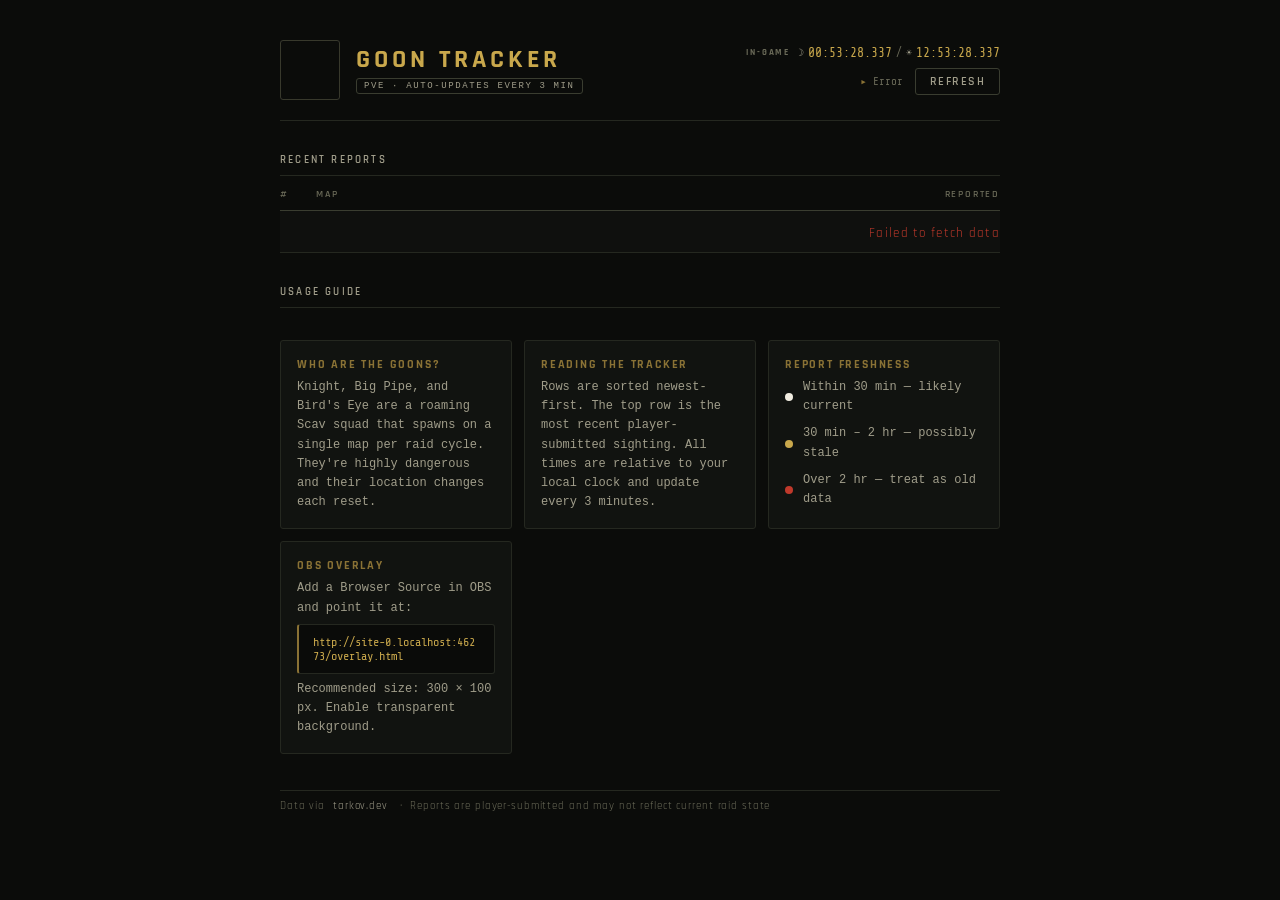
==== index.html @ 099cb643 "initial goon tracker — overlay + website PVE-only goon location tracker sourced from tarkov.dev Grap" ====
<!DOCTYPE html>
<html lang="en">
<head>
  <meta charset="UTF-8" />
  <meta name="viewport" content="width=device-width, initial-scale=1.0" />
  <meta name="description" content="Real-time Escape from Tarkov Goon squad location tracker — PVE mode" />
  <title>Goon Tracker — EFT</title>
  <link rel="preconnect" href="https://fonts.googleapis.com" />
  <link rel="preconnect" href="https://fonts.gstatic.com" crossorigin />
  <link href="https://fonts.googleapis.com/css2?family=Rajdhani:wght@400;600;700&family=Share+Tech+Mono&display=swap" rel="stylesheet" />
  <link rel="stylesheet" href="style.css" />
  <link rel="stylesheet" href="site.css" />
</head>
<body>
  <div id="app">

    <!-- Header -->
    <header>
      <div id="header-left">
        <img id="header-goon" src="[data-uri]" alt="Goon" />
        <div id="header-text">
          <h1>Goon Tracker</h1>
          <span id="mode-badge">PVE · Auto-updates every 3 min</span>
        </div>
      </div>
      <div id="header-right">
        <div id="tarkov-clock">
          <span class="tarkov-clock-label">IN-GAME</span>
          <div class="tarkov-clock-times">
            <span class="tarkov-server-label">☽</span><span id="tarkov-left">--:--</span>
            <span class="tarkov-sep">/</span>
            <span class="tarkov-server-label">☀</span><span id="tarkov-right">--:--</span>
          </div>
        </div>
        <div id="header-meta">
          <span id="update-status">Updating...</span>
          <button id="refresh-btn" onclick="loadReports()">Refresh</button>
        </div>
      </div>
    </header>

    <!-- Report history -->
    <section>
      <div class="section-label">Recent Reports</div>
      <table id="report-table">
        <thead>
          <tr>
            <th>#</th>
            <th>Map</th>
            <th>Reported</th>
          </tr>
        </thead>
        <tbody id="report-body">
          <tr><td colspan="3" class="loading-row">Fetching data...</td></tr>
        </tbody>
      </table>
    </section>

    <!-- Usage guide -->
    <section id="guide">
      <div class="section-label">Usage Guide</div>

      <div class="guide-grid">

        <div class="guide-card">
          <div class="guide-card-title">Who are the Goons?</div>
          <div class="guide-card-body">
            Knight, Big Pipe, and Bird's Eye are a roaming Scav squad that
            spawns on a single map per raid cycle. They're highly dangerous
            and their location changes each reset.
          </div>
        </div>

        <div class="guide-card">
          <div class="guide-card-title">Reading the tracker</div>
          <div class="guide-card-body">
            Rows are sorted newest-first. The top row is the most recent
            player-submitted sighting. All times are relative to your local
            clock and update every 3 minutes.
          </div>
        </div>

        <div class="guide-card">
          <div class="guide-card-title">Report freshness</div>
          <div class="guide-card-body">
            <div class="legend">
              <div class="legend-row">
                <span class="legend-dot fresh"></span>
                <span>Within 30 min — likely current</span>
              </div>
              <div class="legend-row">
                <span class="legend-dot warning"></span>
                <span>30 min – 2 hr — possibly stale</span>
              </div>
              <div class="legend-row">
                <span class="legend-dot stale"></span>
                <span>Over 2 hr — treat as old data</span>
              </div>
            </div>
          </div>
        </div>

        <div class="guide-card">
          <div class="guide-card-title">OBS Overlay</div>
          <div class="guide-card-body">
            Add a Browser Source in OBS and point it at:
          </div>
          <div class="obs-url" id="overlay-url">/overlay.html</div>
          <div class="guide-card-body">
            Recommended size: 300 × 100 px. Enable transparent background.
          </div>
        </div>

      </div>
    </section>

    <!-- Footer -->
    <footer>
      Data via <a href="https://tarkov.dev" target="_blank" rel="noopener">tarkov.dev</a>
      &nbsp;·&nbsp;
      Reports are player-submitted and may not reflect current raid state
    </footer>

  </div>

  <script src="site.js"></script>
  <script>
    // Set overlay URL to absolute for easy copy
    document.getElementById('overlay-url').textContent =
      window.location.origin + '/overlay.html';
  </script>
</body>
</html>
---- style.css ----
/* Shared base */
* {
  margin: 0;
  padding: 0;
  box-sizing: border-box;
}

body {
  font-family: 'Courier New', Courier, monospace;
  color: #e0d9cc;
}

/* Shared staleness colors */
.fresh   { color: #e0d9cc; }
.warning { color: #d4a017; }
.stale   { color: #c0392b; }
---- site.css ----
/* ── Tarkov theme tokens ─────────────────────────────────────────── */
:root {
  --bg:          #0b0c0a;
  --bg-card:     #111310;
  --bg-row-alt:  #0f100e;
  --border:      #252820;
  --border-accent: #3a3d30;
  --gold:        #c9a84c;
  --gold-dim:    #8a7235;
  --text:        #f0ece0;
  --text-muted:  #a09d8a;
  --text-faint:  #6a6a58;
  --fresh:       #f0ece0;
  --warning:     #c9a84c;
  --stale:       #8b2a2a;
  --stale-text:  #c0392b;
  --radius:      3px;
}

/* ── Reset / base ────────────────────────────────────────────────── */
body {
  background: var(--bg);
  min-height: 100vh;
}

/* ── Layout ──────────────────────────────────────────────────────── */
#app {
  max-width: 760px;
  margin: 0 auto;
  padding: 40px 20px 60px;
  display: flex;
  flex-direction: column;
  gap: 32px;
}

/* ── Header ──────────────────────────────────────────────────────── */
header {
  display: flex;
  align-items: center;
  justify-content: space-between;
  gap: 16px;
  padding-bottom: 20px;
  border-bottom: 1px solid var(--border);
}

#header-left {
  display: flex;
  align-items: center;
  gap: 16px;
}

#header-goon {
  width: 60px;
  height: 60px;
  object-fit: cover;
  border-radius: var(--radius);
  border: 1px solid var(--border-accent);
  flex-shrink: 0;
  /* sepia tint for worn look */
  filter: sepia(0.2) brightness(0.9);
}

#header-text {
  display: flex;
  flex-direction: column;
  gap: 5px;
}

h1 {
  font-family: 'Rajdhani', sans-serif;
  font-size: 26px;
  font-weight: 700;
  letter-spacing: 0.15em;
  color: var(--gold);
  text-transform: uppercase;
  line-height: 1;
}

#mode-badge {
  display: inline-block;
  font-size: 9px;
  letter-spacing: 0.18em;
  color: var(--text-muted);
  border: 1px solid var(--border-accent);
  padding: 2px 7px;
  border-radius: var(--radius);
  text-transform: uppercase;
  width: fit-content;
}

#header-right {
  display: flex;
  align-items: flex-end;
  flex-direction: column;
  gap: 8px;
  flex-shrink: 0;
}

#header-meta {
  display: flex;
  align-items: center;
  gap: 12px;
}

#update-status {
  font-size: 11px;
  color: var(--text-faint);
  font-family: 'Share Tech Mono', monospace;
}

/* Live pulse dot */
#update-status::before {
  content: '▸ ';
  color: var(--gold-dim);
}

/* Tarkov clock — website */
#tarkov-clock {
  display: flex;
  align-items: center;
  gap: 8px;
}

.tarkov-clock-label {
  font-family: 'Rajdhani', sans-serif;
  font-size: 9px;
  font-weight: 700;
  letter-spacing: 0.2em;
  text-transform: uppercase;
  color: var(--text-faint);
}

.tarkov-clock-times {
  display: flex;
  align-items: center;
  gap: 4px;
  font-family: 'Share Tech Mono', monospace;
  font-size: 13px;
  color: var(--gold);
}

.tarkov-server-label {
  font-size: 10px;
  color: var(--text-muted);
}

.tarkov-sep {
  color: var(--text-faint);
  font-size: 11px;
}

#refresh-btn {
  background: transparent;
  border: 1px solid var(--border-accent);
  color: var(--text-muted);
  font-family: 'Rajdhani', sans-serif;
  font-size: 12px;
  font-weight: 600;
  letter-spacing: 0.12em;
  text-transform: uppercase;
  padding: 5px 14px;
  border-radius: var(--radius);
  cursor: pointer;
  transition: border-color 0.15s, color 0.15s, background 0.15s;
}

#refresh-btn:hover:not(:disabled) {
  border-color: var(--gold-dim);
  color: var(--gold);
  background: rgba(201, 168, 76, 0.06);
}

#refresh-btn:disabled {
  opacity: 0.3;
  cursor: default;
}

/* ── Section headings ────────────────────────────────────────────── */
.section-label {
  font-family: 'Rajdhani', sans-serif;
  font-size: 11px;
  font-weight: 600;
  letter-spacing: 0.2em;
  text-transform: uppercase;
  color: var(--text-muted);
  margin-bottom: 12px;
  padding-bottom: 8px;
  border-bottom: 1px solid var(--border);
}

/* ── Report table ────────────────────────────────────────────────── */
#report-table {
  width: 100%;
  border-collapse: collapse;
  font-family: 'Share Tech Mono', monospace;
  font-size: 13px;
}

#report-table thead tr {
  border-bottom: 1px solid var(--border-accent);
}

#report-table th {
  text-align: left;
  font-family: 'Rajdhani', sans-serif;
  font-size: 10px;
  font-weight: 600;
  letter-spacing: 0.18em;
  text-transform: uppercase;
  color: var(--text-faint);
  padding: 0 0 10px 0;
}

#report-table th:first-child,
#report-table td:first-child { width: 36px; }

#report-table th:last-child,
#report-table td:last-child { text-align: right; }

#report-table tbody tr {
  border-bottom: 1px solid var(--border);
  transition: background 0.1s;
}

#report-table tbody tr:nth-child(odd) {
  background: var(--bg-row-alt);
}

#report-table tbody tr:first-child td { padding-top: 14px; }

#report-table tbody tr:hover { background: #151710; }

#report-table td { padding: 11px 0; }

.row-num {
  color: var(--text-faint);
  font-size: 11px;
}

/* Rank 1 highlight */
#report-table tbody tr:first-child .row-num {
  color: var(--gold-dim);
}

#report-table tbody tr:first-child .map-cell {
  color: var(--gold);
}

.map-cell {
  color: var(--text);
  font-size: 14px;
  letter-spacing: 0.04em;
  display: flex;
  flex-direction: column;
  gap: 3px;
}

.map-name {
  text-transform: uppercase;
}

.map-link {
  color: inherit;
  text-decoration: none;
  border-bottom: 1px solid transparent;
  transition: border-color 0.15s, color 0.15s;
}

.map-link:hover {
  color: var(--gold);
  border-bottom-color: var(--gold-dim);
}

.map-meta {
  font-size: 10px;
  color: var(--text-faint);
  letter-spacing: 0.06em;
  font-family: 'Share Tech Mono', monospace;
  text-transform: none;
}

.loading-row {
  color: var(--text-muted);
  text-align: center;
  padding: 40px 0;
  font-family: 'Rajdhani', sans-serif;
  letter-spacing: 0.1em;
}

/* ── Staleness (override shared) ─────────────────────────────────── */
.fresh   { color: var(--fresh); }
.warning { color: var(--warning); }
.stale   { color: var(--stale-text); }

/* ── Usage guide ─────────────────────────────────────────────────── */
#guide {
  display: flex;
  flex-direction: column;
  gap: 20px;
}

.guide-grid {
  display: grid;
  grid-template-columns: repeat(auto-fit, minmax(200px, 1fr));
  gap: 12px;
}

.guide-card {
  background: var(--bg-card);
  border: 1px solid var(--border);
  border-radius: var(--radius);
  padding: 16px;
  display: flex;
  flex-direction: column;
  gap: 6px;
}

.guide-card-title {
  font-family: 'Rajdhani', sans-serif;
  font-size: 12px;
  font-weight: 700;
  letter-spacing: 0.15em;
  text-transform: uppercase;
  color: var(--gold-dim);
}

.guide-card-body {
  font-size: 12px;
  color: var(--text-muted);
  line-height: 1.6;
}

.legend {
  display: flex;
  flex-direction: column;
  gap: 8px;
}

.legend-row {
  display: flex;
  align-items: center;
  gap: 10px;
  font-size: 12px;
  color: var(--text-muted);
}

.legend-dot {
  width: 8px;
  height: 8px;
  border-radius: 50%;
  flex-shrink: 0;
}

.legend-dot.fresh   { background: var(--fresh); }
.legend-dot.warning { background: var(--warning); }
.legend-dot.stale   { background: var(--stale-text); }

/* ── OBS guide block ─────────────────────────────────────────────── */
.guide-card-body + .guide-card-body {
  margin-top: 6px;
}

.obs-url {
  background: #0a0b09;
  border: 1px solid var(--border);
  border-left: 2px solid var(--gold-dim);
  border-radius: var(--radius);
  padding: 10px 14px;
  font-family: 'Share Tech Mono', monospace;
  font-size: 12px;
  color: var(--gold);
  word-break: break-all;
}

/* ── Footer ──────────────────────────────────────────────────────── */
footer {
  font-family: 'Rajdhani', sans-serif;
  font-size: 11px;
  letter-spacing: 0.08em;
  color: var(--text-faint);
  padding-top: 4px;
  display: flex;
  align-items: center;
  gap: 8px;
  flex-wrap: wrap;
}

footer::before {
  content: '';
  display: block;
  height: 1px;
  background: var(--border);
  width: 100%;
}

footer a {
  color: var(--text-muted);
  text-decoration: none;
  transition: color 0.15s;
}

footer a:hover { color: var(--gold-dim); }

/* ── Responsive ──────────────────────────────────────────────────── */
@media (max-width: 500px) {
  #app { padding: 24px 14px 48px; gap: 24px; }

  h1 { font-size: 20px; }

  #header-goon { width: 48px; height: 48px; }

  #update-status { display: none; }

  #report-table { font-size: 12px; }
  .map-cell { font-size: 13px; }

  .guide-grid { grid-template-columns: 1fr; }
}
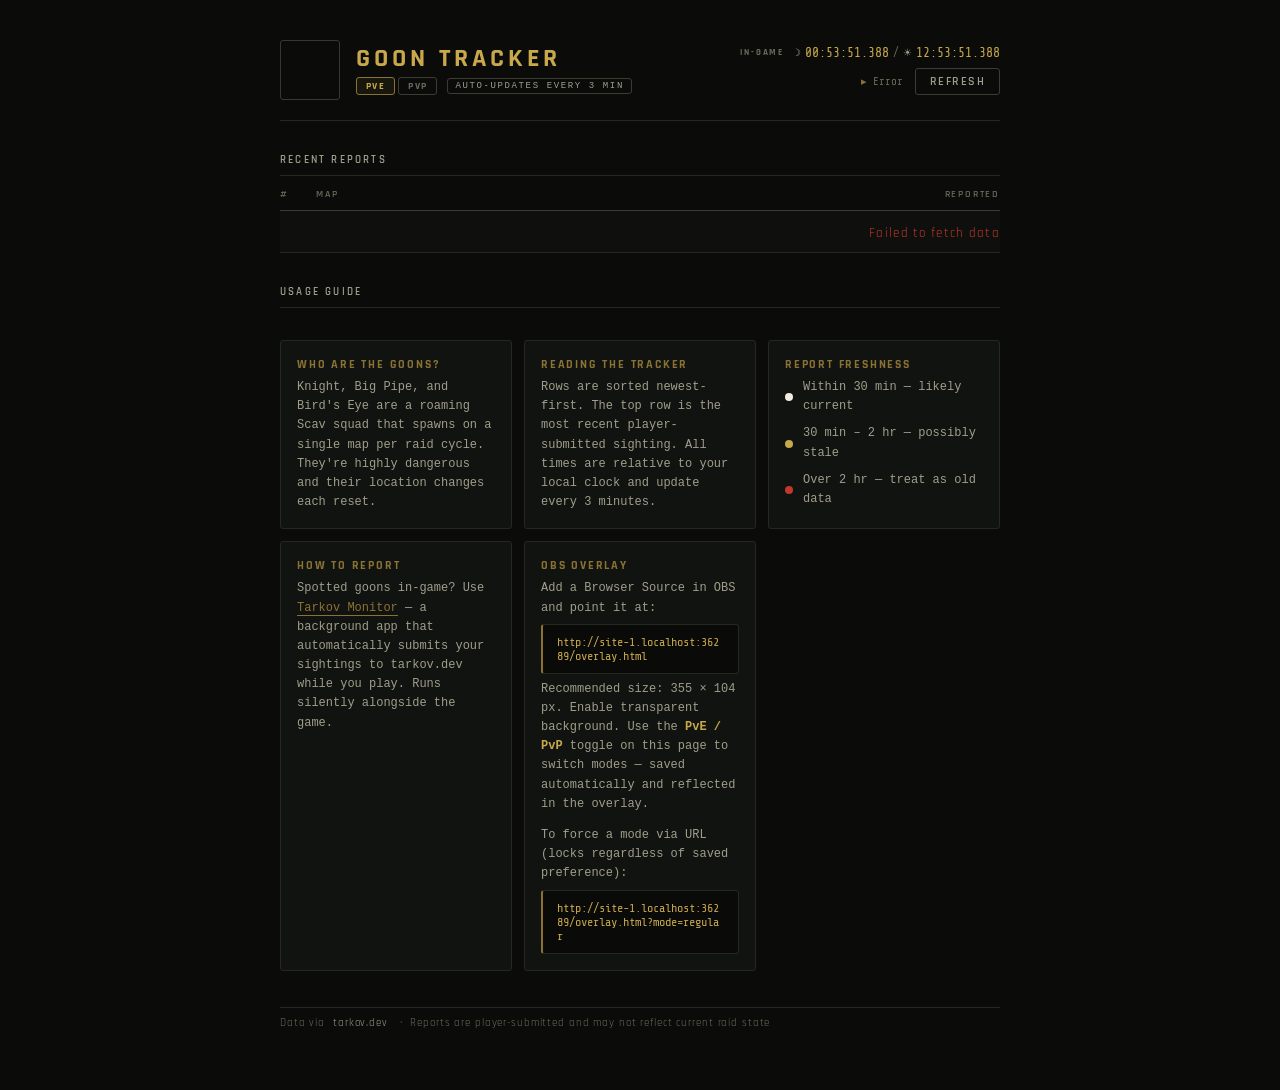
==== commit 799f2e91: "feat: add PvE/PvP mode toggle - PvE/PvP toggle on website and overlay; choice persists via   localSt" ====
--- a/index.html
+++ b/index.html
@@ -3,7 +3,7 @@
 <head>
   <meta charset="UTF-8" />
   <meta name="viewport" content="width=device-width, initial-scale=1.0" />
-  <meta name="description" content="Real-time Escape from Tarkov Goon squad location tracker — PVE mode" />
+  <meta name="description" content="Real-time Escape from Tarkov Goon squad location tracker — PvE and PvP modes" />
   <title>Goon Tracker — EFT</title>
   <link rel="preconnect" href="https://fonts.googleapis.com" />
   <link rel="preconnect" href="https://fonts.gstatic.com" crossorigin />
@@ -20,7 +20,13 @@
         <img id="header-goon" src="[data-uri]" alt="Goon" />
         <div id="header-text">
           <h1>Goon Tracker</h1>
-          <span id="mode-badge">PVE · Auto-updates every 3 min</span>
+          <div id="mode-row">
+            <div id="mode-toggle">
+              <button class="mode-btn" data-mode="pve" onclick="setMode('pve')">PvE</button>
+              <button class="mode-btn" data-mode="regular" onclick="setMode('regular')">PvP</button>
+            </div>
+            <span id="mode-badge">Auto-updates every 3 min</span>
+          </div>
         </div>
       </div>
       <div id="header-right">
@@ -101,14 +107,30 @@
         </div>
 
         <div class="guide-card">
+          <div class="guide-card-title">How to Report</div>
+          <div class="guide-card-body">
+            Spotted goons in-game? Use
+            <a href="https://tarkov.dev/tarkov-monitor" target="_blank" rel="noopener" class="guide-link">Tarkov Monitor</a>
+            — a background app that automatically submits your sightings
+            to tarkov.dev while you play. Runs silently alongside the game.
+          </div>
+        </div>
+
+        <div class="guide-card">
           <div class="guide-card-title">OBS Overlay</div>
           <div class="guide-card-body">
             Add a Browser Source in OBS and point it at:
           </div>
           <div class="obs-url" id="overlay-url">/overlay.html</div>
           <div class="guide-card-body">
-            Recommended size: 300 × 100 px. Enable transparent background.
+            Recommended size: 355 × 104 px. Enable transparent background.
+            Use the <strong style="color:#c9a84c">PvE / PvP</strong> toggle on this
+            page to switch modes — saved automatically and reflected in the overlay.
           </div>
+          <div class="guide-card-body">
+            To force a mode via URL (locks regardless of saved preference):
+          </div>
+          <div class="obs-url" id="overlay-url-pvp">/overlay.html?mode=regular</div>
         </div>
 
       </div>
@@ -125,9 +147,10 @@
 
   <script src="site.js"></script>
   <script>
-    // Set overlay URL to absolute for easy copy
-    document.getElementById('overlay-url').textContent =
-      window.location.origin + '/overlay.html';
+    // Set overlay URLs to absolute for easy copy
+    const base = window.location.origin + '/overlay.html';
+    document.getElementById('overlay-url').textContent = base;
+    document.getElementById('overlay-url-pvp').textContent = base + '?mode=regular';
   </script>
 </body>
 </html>
--- a/site.css
+++ b/site.css
@@ -76,6 +76,43 @@
   line-height: 1;
 }
 
+#mode-row {
+  display: flex;
+  align-items: center;
+  gap: 10px;
+}
+
+#mode-toggle {
+  display: flex;
+  gap: 3px;
+}
+
+.mode-btn {
+  background: transparent;
+  border: 1px solid var(--border-accent);
+  color: var(--text-faint);
+  font-family: 'Rajdhani', sans-serif;
+  font-size: 10px;
+  font-weight: 700;
+  letter-spacing: 0.14em;
+  text-transform: uppercase;
+  padding: 2px 9px;
+  border-radius: var(--radius);
+  cursor: pointer;
+  transition: border-color 0.15s, color 0.15s, background 0.15s;
+}
+
+.mode-btn.active {
+  border-color: var(--gold-dim);
+  color: var(--gold);
+  background: rgba(201, 168, 76, 0.07);
+}
+
+.mode-btn:hover:not(.active) {
+  border-color: var(--border-accent);
+  color: var(--text-muted);
+}
+
 #mode-badge {
   display: inline-block;
   font-size: 9px;
@@ -250,12 +287,10 @@
   color: var(--text);
   font-size: 14px;
   letter-spacing: 0.04em;
-  display: flex;
-  flex-direction: column;
-  gap: 3px;
 }
 
 .map-name {
+  display: block;
   text-transform: uppercase;
 }
 
@@ -272,6 +307,8 @@
 }
 
 .map-meta {
+  display: block;
+  margin-top: 3px;
   font-size: 10px;
   color: var(--text-faint);
   letter-spacing: 0.06em;
@@ -358,6 +395,18 @@
 /* ── OBS guide block ─────────────────────────────────────────────── */
 .guide-card-body + .guide-card-body {
   margin-top: 6px;
+}
+
+.guide-link {
+  color: var(--gold-dim);
+  text-decoration: none;
+  border-bottom: 1px solid var(--gold-dim);
+  transition: color 0.15s, border-color 0.15s;
+}
+
+.guide-link:hover {
+  color: var(--gold);
+  border-bottom-color: var(--gold);
 }
 
 .obs-url {
@@ -402,17 +451,51 @@
 footer a:hover { color: var(--gold-dim); }
 
 /* ── Responsive ──────────────────────────────────────────────────── */
+
+/* Tablet */
+@media (max-width: 768px) {
+  #app { padding: 28px 18px 52px; gap: 28px; }
+
+  header {
+    flex-wrap: wrap;
+    gap: 12px;
+  }
+
+  #header-right {
+    width: 100%;
+    flex-direction: row;
+    justify-content: space-between;
+    align-items: center;
+    gap: 12px;
+  }
+
+  #tarkov-clock { gap: 6px; }
+
+  .tarkov-clock-times { font-size: 12px; }
+
+  #header-meta { gap: 8px; }
+}
+
+/* Mobile */
 @media (max-width: 500px) {
-  #app { padding: 24px 14px 48px; gap: 24px; }
+  #app { padding: 20px 14px 44px; gap: 20px; }
+
+  header { gap: 10px; }
 
   h1 { font-size: 20px; }
 
-  #header-goon { width: 48px; height: 48px; }
+  #header-goon { width: 44px; height: 44px; }
+
+  #tarkov-clock { display: none; }
 
   #update-status { display: none; }
+
+  #mode-row { gap: 8px; }
 
   #report-table { font-size: 12px; }
   .map-cell { font-size: 13px; }
 
   .guide-grid { grid-template-columns: 1fr; }
-}
+
+  .obs-url { font-size: 11px; }
+}
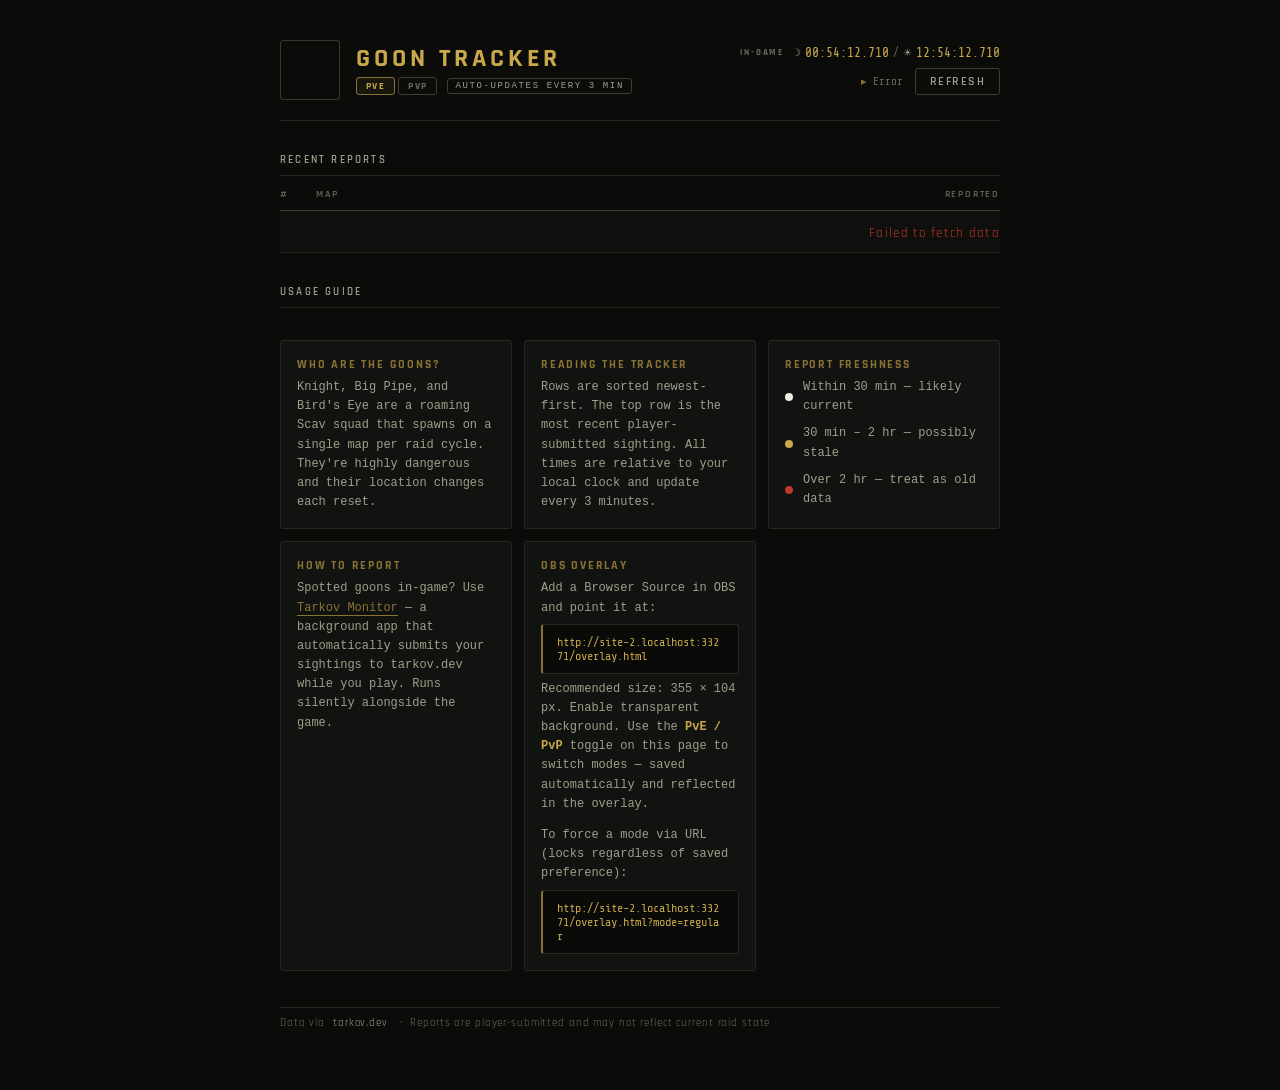
==== commit 9898ab2f: "feat(site): add randomised favicon using goon character images" ====
--- a/index.html
+++ b/index.html
@@ -5,6 +5,8 @@
   <meta name="viewport" content="width=device-width, initial-scale=1.0" />
   <meta name="description" content="Real-time Escape from Tarkov Goon squad location tracker — PvE and PvP modes" />
   <title>Goon Tracker — EFT</title>
+  <link id="favicon" rel="icon" type="image/png" href="images/knight.png" />
+  <link id="favicon-touch" rel="apple-touch-icon" href="images/knight.png" />
   <link rel="preconnect" href="https://fonts.googleapis.com" />
   <link rel="preconnect" href="https://fonts.gstatic.com" crossorigin />
   <link href="https://fonts.googleapis.com/css2?family=Rajdhani:wght@400;600;700&family=Share+Tech+Mono&display=swap" rel="stylesheet" />
@@ -151,6 +153,11 @@
     const base = window.location.origin + '/overlay.html';
     document.getElementById('overlay-url').textContent = base;
     document.getElementById('overlay-url-pvp').textContent = base + '?mode=regular';
+
+    // Random favicon on each load
+    const _faviconSrc = GOON_IMAGES[Math.floor(Math.random() * GOON_IMAGES.length)];
+    document.getElementById('favicon').href = _faviconSrc;
+    document.getElementById('favicon-touch').href = _faviconSrc;
   </script>
 </body>
 </html>
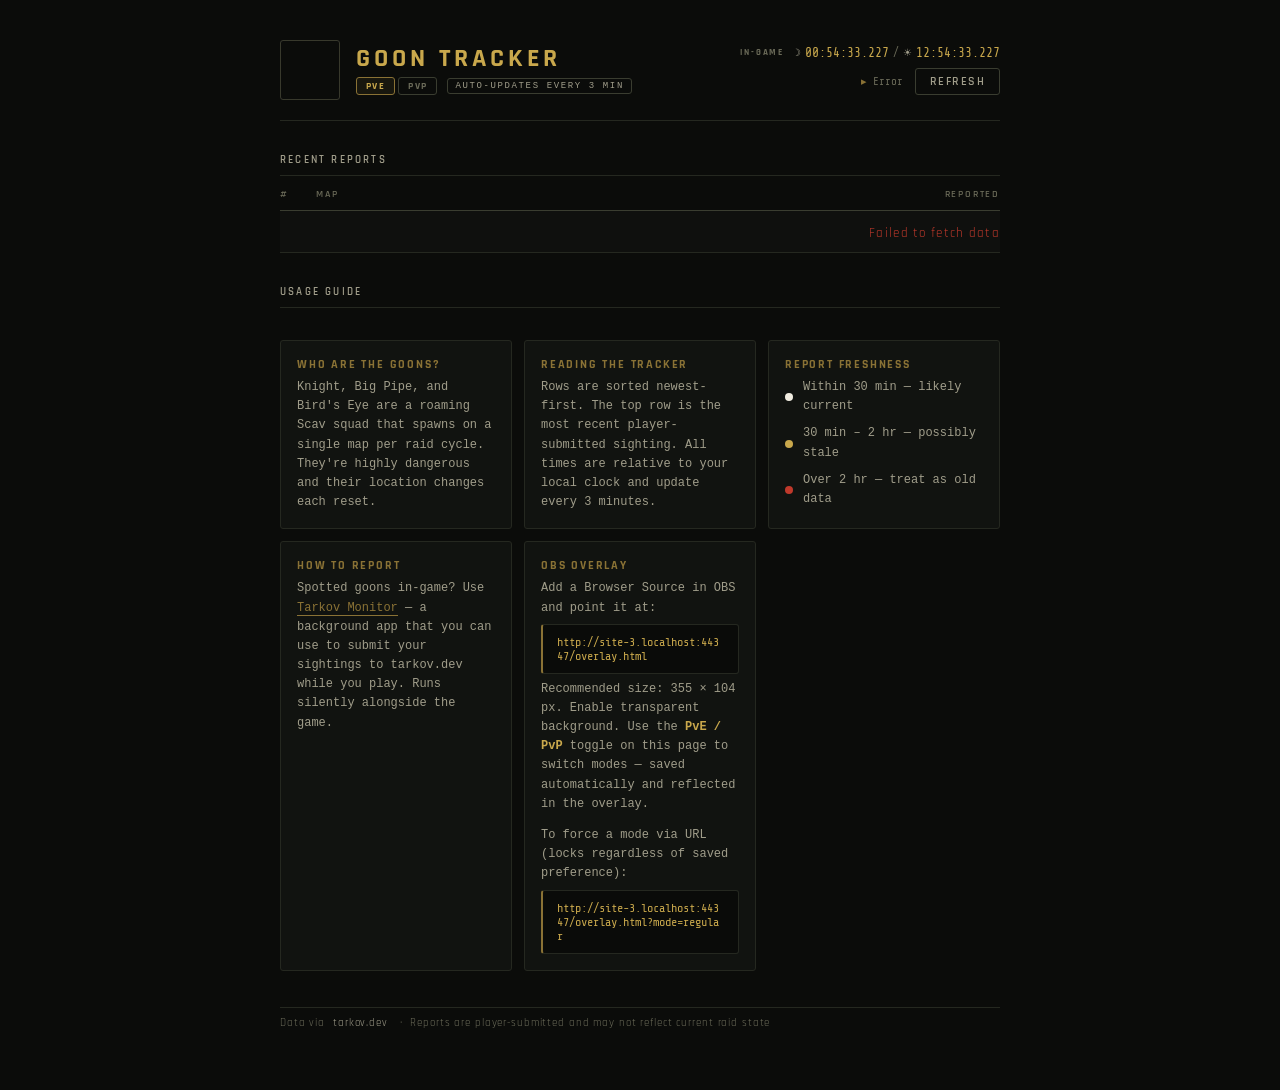
==== commit f5c8b792: "chore: add .gitignore; docs: minor wording fixes in README and site" ====
--- a/index.html
+++ b/index.html
@@ -113,8 +113,8 @@
           <div class="guide-card-body">
             Spotted goons in-game? Use
             <a href="https://tarkov.dev/tarkov-monitor" target="_blank" rel="noopener" class="guide-link">Tarkov Monitor</a>
-            — a background app that automatically submits your sightings
-            to tarkov.dev while you play. Runs silently alongside the game.
+            — a background app that you can use to submit your sightings
+            to tarkov.dev while you play. Runs silently alongside the game. 
           </div>
         </div>
 
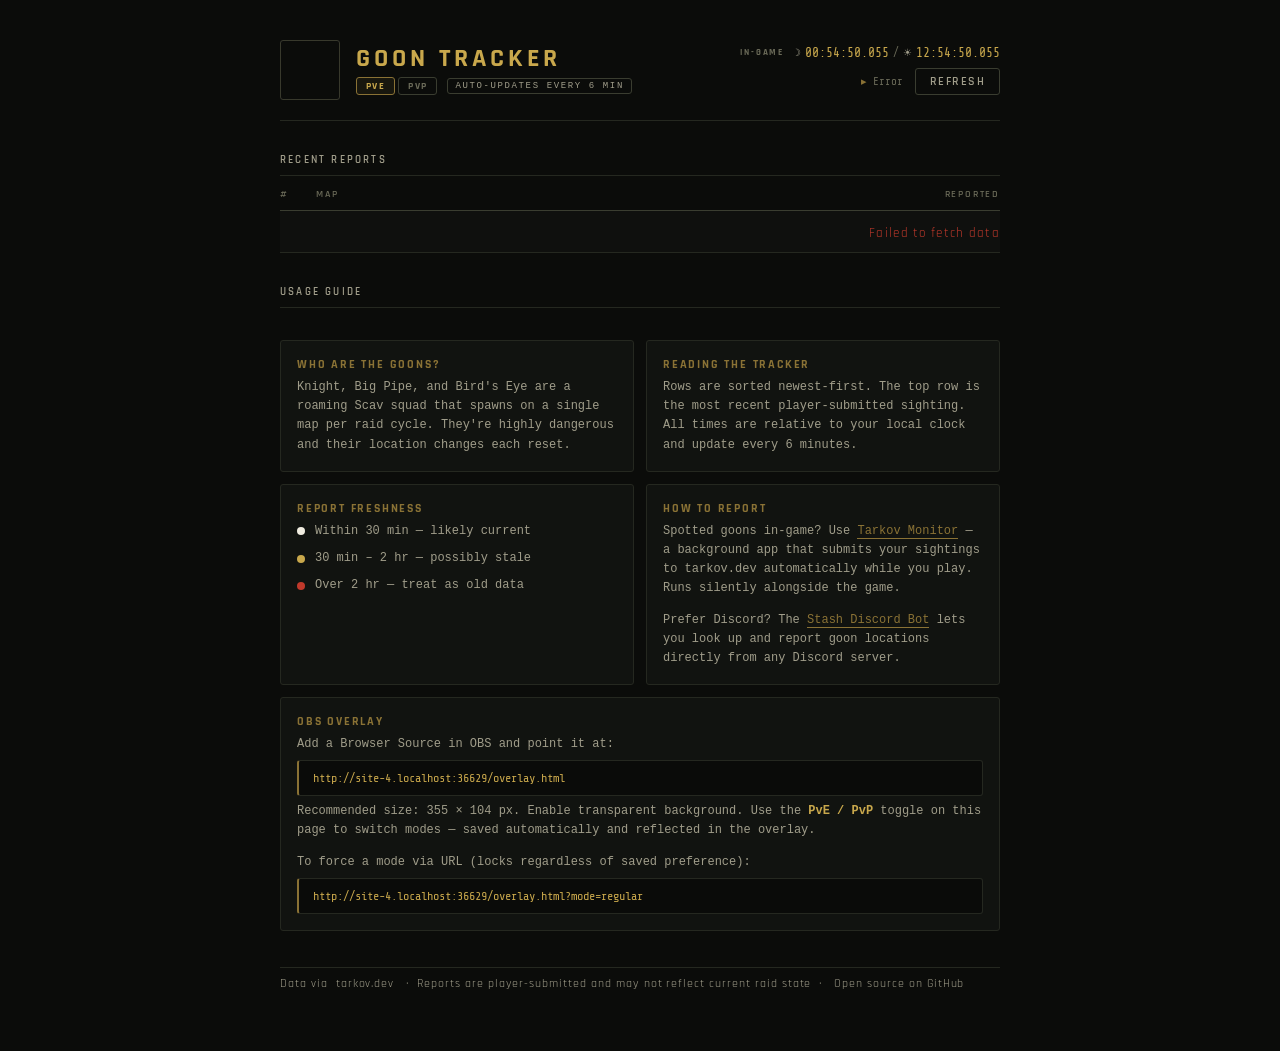
==== commit ce8aa199: "feat: increase poll interval, add GitHub templates - Poll interval 3→6 min to respect tarkov.dev 5-m" ====
--- a/index.html
+++ b/index.html
@@ -27,7 +27,7 @@
               <button class="mode-btn" data-mode="pve" onclick="setMode('pve')">PvE</button>
               <button class="mode-btn" data-mode="regular" onclick="setMode('regular')">PvP</button>
             </div>
-            <span id="mode-badge">Auto-updates every 3 min</span>
+            <span id="mode-badge">Auto-updates every 6 min</span>
           </div>
         </div>
       </div>
@@ -84,7 +84,7 @@
           <div class="guide-card-body">
             Rows are sorted newest-first. The top row is the most recent
             player-submitted sighting. All times are relative to your local
-            clock and update every 3 minutes.
+            clock and update every 6 minutes.
           </div>
         </div>
 
@@ -113,12 +113,18 @@
           <div class="guide-card-body">
             Spotted goons in-game? Use
             <a href="https://tarkov.dev/tarkov-monitor" target="_blank" rel="noopener" class="guide-link">Tarkov Monitor</a>
-            — a background app that you can use to submit your sightings
-            to tarkov.dev while you play. Runs silently alongside the game. 
+            — a background app that submits your sightings to tarkov.dev
+            automatically while you play. Runs silently alongside the game.
+          </div>
+          <div class="guide-card-body">
+            Prefer Discord? The
+            <a href="https://tarkov.dev/stash-discord-bot" target="_blank" rel="noopener" class="guide-link">Stash Discord Bot</a>
+            lets you look up and report goon locations directly from any
+            Discord server.
           </div>
         </div>
 
-        <div class="guide-card">
+        <div class="guide-card guide-card--full">
           <div class="guide-card-title">OBS Overlay</div>
           <div class="guide-card-body">
             Add a Browser Source in OBS and point it at:
@@ -143,6 +149,8 @@
       Data via <a href="https://tarkov.dev" target="_blank" rel="noopener">tarkov.dev</a>
       &nbsp;·&nbsp;
       Reports are player-submitted and may not reflect current raid state
+      &nbsp;·&nbsp;
+      <a href="https://github.com/just5ky/goon-tracker" target="_blank" rel="noopener">Open source on GitHub</a>
     </footer>
 
   </div>
--- a/site.css
+++ b/site.css
@@ -338,8 +338,12 @@
 
 .guide-grid {
   display: grid;
-  grid-template-columns: repeat(auto-fit, minmax(200px, 1fr));
+  grid-template-columns: repeat(2, 1fr);
   gap: 12px;
+}
+
+.guide-card--full {
+  grid-column: 1 / -1;
 }
 
 .guide-card {
@@ -424,9 +428,9 @@
 /* ── Footer ──────────────────────────────────────────────────────── */
 footer {
   font-family: 'Rajdhani', sans-serif;
-  font-size: 11px;
+  font-size: 12px;
   letter-spacing: 0.08em;
-  color: var(--text-faint);
+  color: var(--text-muted);
   padding-top: 4px;
   display: flex;
   align-items: center;
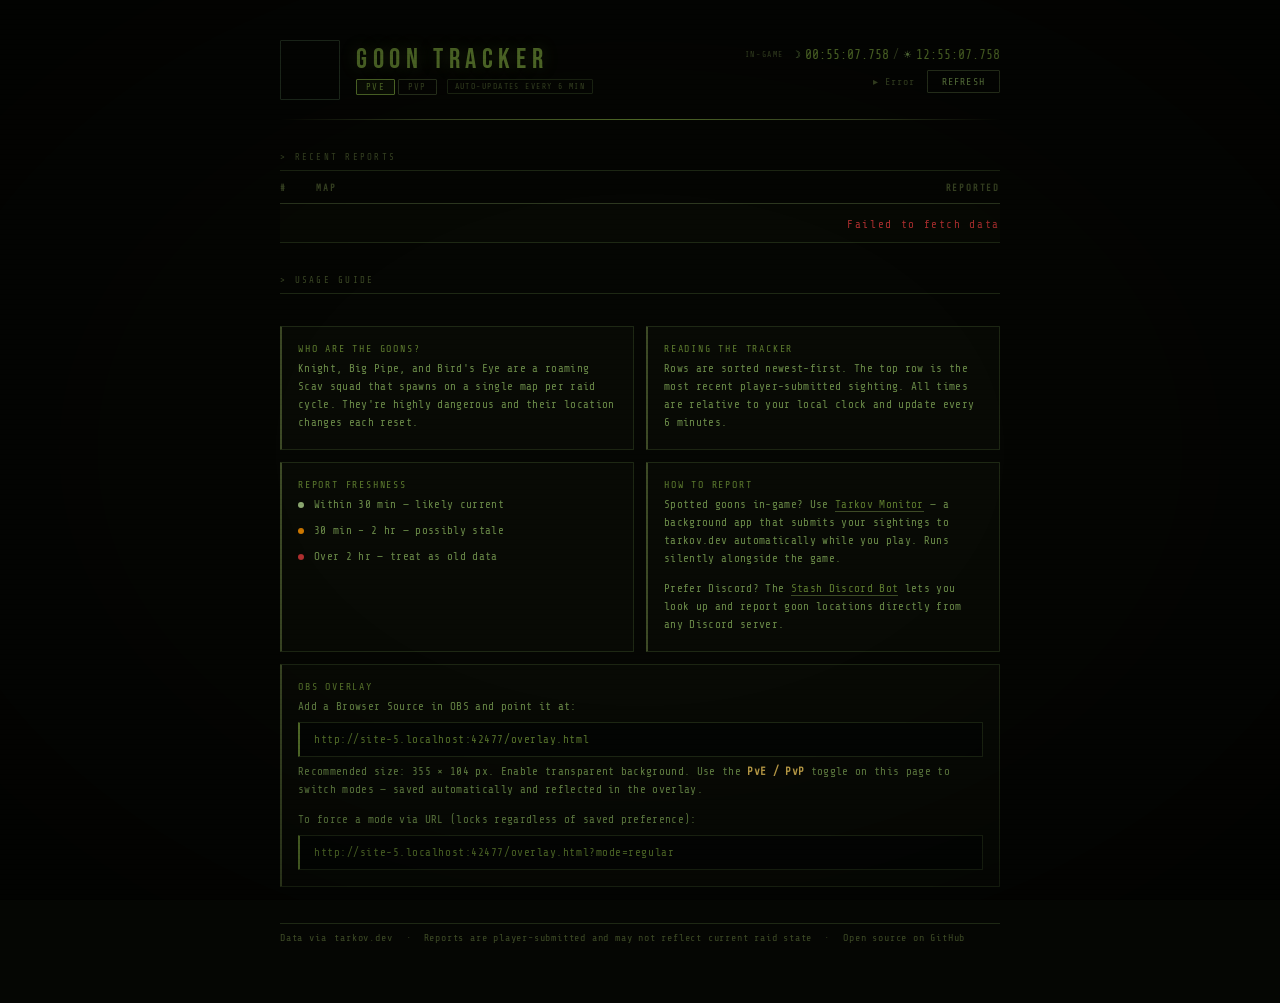
==== commit 0f659a73: "feat(ui): retheme to green military terminal aesthetic Gold/beige palette swapped for olive-green ta" ====
--- a/index.html
+++ b/index.html
@@ -9,7 +9,7 @@
   <link id="favicon-touch" rel="apple-touch-icon" href="images/knight.png" />
   <link rel="preconnect" href="https://fonts.googleapis.com" />
   <link rel="preconnect" href="https://fonts.gstatic.com" crossorigin />
-  <link href="https://fonts.googleapis.com/css2?family=Rajdhani:wght@400;600;700&family=Share+Tech+Mono&display=swap" rel="stylesheet" />
+  <link href="https://fonts.googleapis.com/css2?family=Bebas+Neue&family=Rajdhani:wght@400;600;700&family=Share+Tech+Mono&display=swap" rel="stylesheet" />
   <link rel="stylesheet" href="style.css" />
   <link rel="stylesheet" href="site.css" />
 </head>
--- a/style.css
+++ b/style.css
@@ -6,11 +6,11 @@
 }
 
 body {
-  font-family: 'Courier New', Courier, monospace;
-  color: #e0d9cc;
+  font-family: 'Share Tech Mono', 'Courier New', monospace;
+  color: #c0d0a8;
 }
 
 /* Shared staleness colors */
-.fresh   { color: #e0d9cc; }
-.warning { color: #d4a017; }
-.stale   { color: #c0392b; }
+.fresh   { color: #8CA870; }
+.warning { color: #CC7700; }
+.stale   { color: #B03030; }
--- a/site.css
+++ b/site.css
@@ -1,26 +1,50 @@
-/* ── Tarkov theme tokens ─────────────────────────────────────────── */
+/* ── Tarkov tactical theme tokens ────────────────────────────────── */
 :root {
-  --bg:          #0b0c0a;
-  --bg-card:     #111310;
-  --bg-row-alt:  #0f100e;
-  --border:      #252820;
-  --border-accent: #3a3d30;
-  --gold:        #c9a84c;
-  --gold-dim:    #8a7235;
-  --text:        #f0ece0;
-  --text-muted:  #a09d8a;
-  --text-faint:  #6a6a58;
-  --fresh:       #f0ece0;
-  --warning:     #c9a84c;
-  --stale:       #8b2a2a;
-  --stale-text:  #c0392b;
-  --radius:      3px;
+  --bg:            #050603;
+  --bg-card:       #080a05;
+  --bg-row-alt:    #070904;
+  --border:        #1E2814;
+  --border-accent: #2D3820;
+  --gold:          #5C7A2E;
+  --gold-dim:      #3D4A26;
+  --text:          #c0d0a8;
+  --text-muted:    #6A8A48;
+  --text-faint:    #3D4A26;
+  --fresh:         #8CA870;
+  --warning:       #CC7700;
+  --stale:         #8B2020;
+  --stale-text:    #B03030;
+  --radius:        1px;
 }
 
 /* ── Reset / base ────────────────────────────────────────────────── */
 body {
   background: var(--bg);
   min-height: 100vh;
+}
+
+/* Scanlines */
+body::before {
+  content: '';
+  position: fixed;
+  inset: 0;
+  background: repeating-linear-gradient(
+    to bottom,
+    transparent 0px, transparent 4px,
+    rgba(0, 0, 0, 0.05) 4px, rgba(0, 0, 0, 0.05) 5px
+  );
+  pointer-events: none;
+  z-index: 9999;
+}
+
+/* Vignette */
+body::after {
+  content: '';
+  position: fixed;
+  inset: 0;
+  background: radial-gradient(ellipse at center, transparent 40%, rgba(0, 0, 0, 0.5) 100%);
+  pointer-events: none;
+  z-index: 9998;
 }
 
 /* ── Layout ──────────────────────────────────────────────────────── */
@@ -31,6 +55,8 @@
   display: flex;
   flex-direction: column;
   gap: 32px;
+  position: relative;
+  z-index: 1;
 }
 
 /* ── Header ──────────────────────────────────────────────────────── */
@@ -40,7 +66,16 @@
   justify-content: space-between;
   gap: 16px;
   padding-bottom: 20px;
-  border-bottom: 1px solid var(--border);
+  position: relative;
+}
+
+header::after {
+  content: '';
+  position: absolute;
+  bottom: 0; left: 0; right: 0;
+  height: 1px;
+  background: linear-gradient(to right, transparent, #3D4A26 20%, #5C7A2E 50%, #3D4A26 80%, transparent);
+  animation: line-pulse 5s ease-in-out infinite;
 }
 
 #header-left {
@@ -56,8 +91,7 @@
   border-radius: var(--radius);
   border: 1px solid var(--border-accent);
   flex-shrink: 0;
-  /* sepia tint for worn look */
-  filter: sepia(0.2) brightness(0.9);
+  filter: sepia(0.3) brightness(0.85) hue-rotate(30deg);
 }
 
 #header-text {
@@ -67,13 +101,14 @@
 }
 
 h1 {
-  font-family: 'Rajdhani', sans-serif;
-  font-size: 26px;
-  font-weight: 700;
-  letter-spacing: 0.15em;
+  font-family: 'Bebas Neue', 'Rajdhani', sans-serif;
+  font-size: 28px;
+  font-weight: 400;
+  letter-spacing: 0.2em;
   color: var(--gold);
   text-transform: uppercase;
   line-height: 1;
+  text-shadow: 0 0 16px rgba(92, 122, 46, 0.3);
 }
 
 #mode-row {
@@ -91,9 +126,8 @@
   background: transparent;
   border: 1px solid var(--border-accent);
   color: var(--text-faint);
-  font-family: 'Rajdhani', sans-serif;
-  font-size: 10px;
-  font-weight: 700;
+  font-family: 'Share Tech Mono', monospace;
+  font-size: 9px;
   letter-spacing: 0.14em;
   text-transform: uppercase;
   padding: 2px 9px;
@@ -103,9 +137,9 @@
 }
 
 .mode-btn.active {
-  border-color: var(--gold-dim);
-  color: var(--gold);
-  background: rgba(201, 168, 76, 0.07);
+  border-color: var(--gold);
+  color: var(--gold);
+  background: rgba(92, 122, 46, 0.08);
 }
 
 .mode-btn:hover:not(.active) {
@@ -115,10 +149,11 @@
 
 #mode-badge {
   display: inline-block;
-  font-size: 9px;
+  font-family: 'Share Tech Mono', monospace;
+  font-size: 8px;
   letter-spacing: 0.18em;
-  color: var(--text-muted);
-  border: 1px solid var(--border-accent);
+  color: var(--text-faint);
+  border: 1px solid var(--border);
   padding: 2px 7px;
   border-radius: var(--radius);
   text-transform: uppercase;
@@ -140,18 +175,18 @@
 }
 
 #update-status {
-  font-size: 11px;
-  color: var(--text-faint);
-  font-family: 'Share Tech Mono', monospace;
-}
-
-/* Live pulse dot */
+  font-size: 10px;
+  color: var(--text-faint);
+  font-family: 'Share Tech Mono', monospace;
+  letter-spacing: 0.1em;
+}
+
 #update-status::before {
   content: '▸ ';
   color: var(--gold-dim);
 }
 
-/* Tarkov clock — website */
+/* Tarkov clock */
 #tarkov-clock {
   display: flex;
   align-items: center;
@@ -159,9 +194,8 @@
 }
 
 .tarkov-clock-label {
-  font-family: 'Rajdhani', sans-serif;
-  font-size: 9px;
-  font-weight: 700;
+  font-family: 'Share Tech Mono', monospace;
+  font-size: 8px;
   letter-spacing: 0.2em;
   text-transform: uppercase;
   color: var(--text-faint);
@@ -190,9 +224,8 @@
   background: transparent;
   border: 1px solid var(--border-accent);
   color: var(--text-muted);
-  font-family: 'Rajdhani', sans-serif;
-  font-size: 12px;
-  font-weight: 600;
+  font-family: 'Share Tech Mono', monospace;
+  font-size: 10px;
   letter-spacing: 0.12em;
   text-transform: uppercase;
   padding: 5px 14px;
@@ -202,9 +235,9 @@
 }
 
 #refresh-btn:hover:not(:disabled) {
-  border-color: var(--gold-dim);
-  color: var(--gold);
-  background: rgba(201, 168, 76, 0.06);
+  border-color: var(--gold);
+  color: var(--gold);
+  background: rgba(92, 122, 46, 0.06);
 }
 
 #refresh-btn:disabled {
@@ -214,15 +247,19 @@
 
 /* ── Section headings ────────────────────────────────────────────── */
 .section-label {
-  font-family: 'Rajdhani', sans-serif;
-  font-size: 11px;
-  font-weight: 600;
-  letter-spacing: 0.2em;
-  text-transform: uppercase;
-  color: var(--text-muted);
+  font-family: 'Share Tech Mono', monospace;
+  font-size: 9px;
+  letter-spacing: 0.25em;
+  text-transform: uppercase;
+  color: var(--text-faint);
   margin-bottom: 12px;
   padding-bottom: 8px;
   border-bottom: 1px solid var(--border);
+}
+
+.section-label::before {
+  content: '> ';
+  color: var(--gold-dim);
 }
 
 /* ── Report table ────────────────────────────────────────────────── */
@@ -239,10 +276,9 @@
 
 #report-table th {
   text-align: left;
-  font-family: 'Rajdhani', sans-serif;
-  font-size: 10px;
-  font-weight: 600;
-  letter-spacing: 0.18em;
+  font-family: 'Share Tech Mono', monospace;
+  font-size: 9px;
+  letter-spacing: 0.2em;
   text-transform: uppercase;
   color: var(--text-faint);
   padding: 0 0 10px 0;
@@ -265,7 +301,7 @@
 
 #report-table tbody tr:first-child td { padding-top: 14px; }
 
-#report-table tbody tr:hover { background: #151710; }
+#report-table tbody tr:hover { background: #0d1009; }
 
 #report-table td { padding: 11px 0; }
 
@@ -274,7 +310,6 @@
   font-size: 11px;
 }
 
-/* Rank 1 highlight */
 #report-table tbody tr:first-child .row-num {
   color: var(--gold-dim);
 }
@@ -320,8 +355,9 @@
   color: var(--text-muted);
   text-align: center;
   padding: 40px 0;
-  font-family: 'Rajdhani', sans-serif;
-  letter-spacing: 0.1em;
+  font-family: 'Share Tech Mono', monospace;
+  font-size: 11px;
+  letter-spacing: 0.15em;
 }
 
 /* ── Staleness (override shared) ─────────────────────────────────── */
@@ -349,6 +385,7 @@
 .guide-card {
   background: var(--bg-card);
   border: 1px solid var(--border);
+  border-left: 2px solid var(--gold-dim);
   border-radius: var(--radius);
   padding: 16px;
   display: flex;
@@ -357,18 +394,19 @@
 }
 
 .guide-card-title {
-  font-family: 'Rajdhani', sans-serif;
-  font-size: 12px;
-  font-weight: 700;
-  letter-spacing: 0.15em;
-  text-transform: uppercase;
-  color: var(--gold-dim);
+  font-family: 'Share Tech Mono', monospace;
+  font-size: 10px;
+  letter-spacing: 0.18em;
+  text-transform: uppercase;
+  color: var(--gold);
 }
 
 .guide-card-body {
-  font-size: 12px;
+  font-family: 'Share Tech Mono', monospace;
+  font-size: 11px;
   color: var(--text-muted);
-  line-height: 1.6;
+  line-height: 1.65;
+  letter-spacing: 0.03em;
 }
 
 .legend {
@@ -381,13 +419,14 @@
   display: flex;
   align-items: center;
   gap: 10px;
-  font-size: 12px;
+  font-size: 11px;
   color: var(--text-muted);
+  font-family: 'Share Tech Mono', monospace;
 }
 
 .legend-dot {
-  width: 8px;
-  height: 8px;
+  width: 6px;
+  height: 6px;
   border-radius: 50%;
   flex-shrink: 0;
 }
@@ -402,35 +441,36 @@
 }
 
 .guide-link {
-  color: var(--gold-dim);
+  color: var(--gold);
   text-decoration: none;
   border-bottom: 1px solid var(--gold-dim);
   transition: color 0.15s, border-color 0.15s;
 }
 
 .guide-link:hover {
-  color: var(--gold);
+  color: var(--text);
   border-bottom-color: var(--gold);
 }
 
 .obs-url {
-  background: #0a0b09;
+  background: #040604;
   border: 1px solid var(--border);
-  border-left: 2px solid var(--gold-dim);
+  border-left: 2px solid var(--gold);
   border-radius: var(--radius);
   padding: 10px 14px;
   font-family: 'Share Tech Mono', monospace;
-  font-size: 12px;
+  font-size: 11px;
   color: var(--gold);
   word-break: break-all;
+  letter-spacing: 0.05em;
 }
 
 /* ── Footer ──────────────────────────────────────────────────────── */
 footer {
-  font-family: 'Rajdhani', sans-serif;
-  font-size: 12px;
+  font-family: 'Share Tech Mono', monospace;
+  font-size: 10px;
   letter-spacing: 0.08em;
-  color: var(--text-muted);
+  color: var(--text-faint);
   padding-top: 4px;
   display: flex;
   align-items: center;
@@ -447,16 +487,20 @@
 }
 
 footer a {
-  color: var(--text-muted);
+  color: var(--text-faint);
   text-decoration: none;
   transition: color 0.15s;
 }
 
 footer a:hover { color: var(--gold-dim); }
 
+/* ── Animations ──────────────────────────────────────────────────── */
+@keyframes line-pulse {
+  0%, 100% { opacity: 0.5; }
+  50%       { opacity: 1; }
+}
+
 /* ── Responsive ──────────────────────────────────────────────────── */
-
-/* Tablet */
 @media (max-width: 768px) {
   #app { padding: 28px 18px 52px; gap: 28px; }
 
@@ -474,19 +518,16 @@
   }
 
   #tarkov-clock { gap: 6px; }
-
   .tarkov-clock-times { font-size: 12px; }
-
   #header-meta { gap: 8px; }
 }
 
-/* Mobile */
 @media (max-width: 500px) {
   #app { padding: 20px 14px 44px; gap: 20px; }
 
   header { gap: 10px; }
 
-  h1 { font-size: 20px; }
+  h1 { font-size: 22px; }
 
   #header-goon { width: 44px; height: 44px; }
 
@@ -501,5 +542,5 @@
 
   .guide-grid { grid-template-columns: 1fr; }
 
-  .obs-url { font-size: 11px; }
-}
+  .obs-url { font-size: 10px; }
+}
